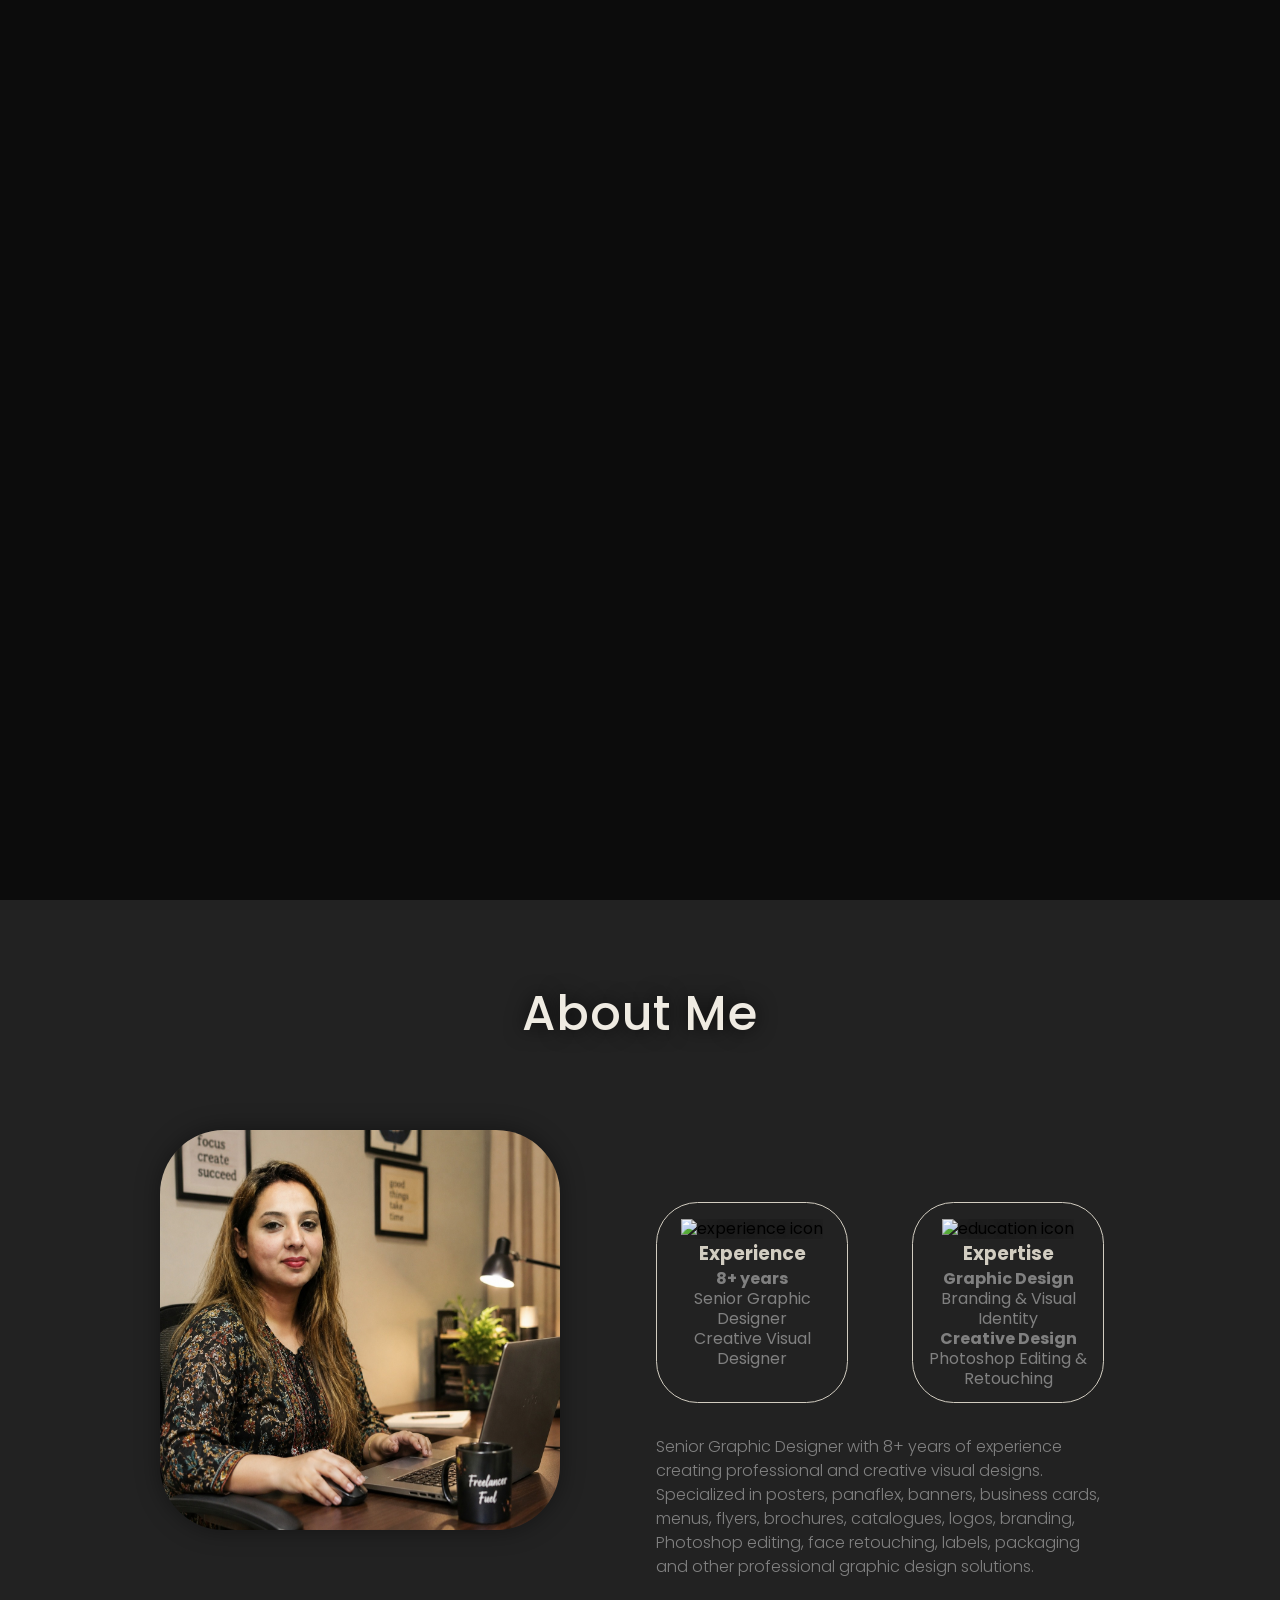
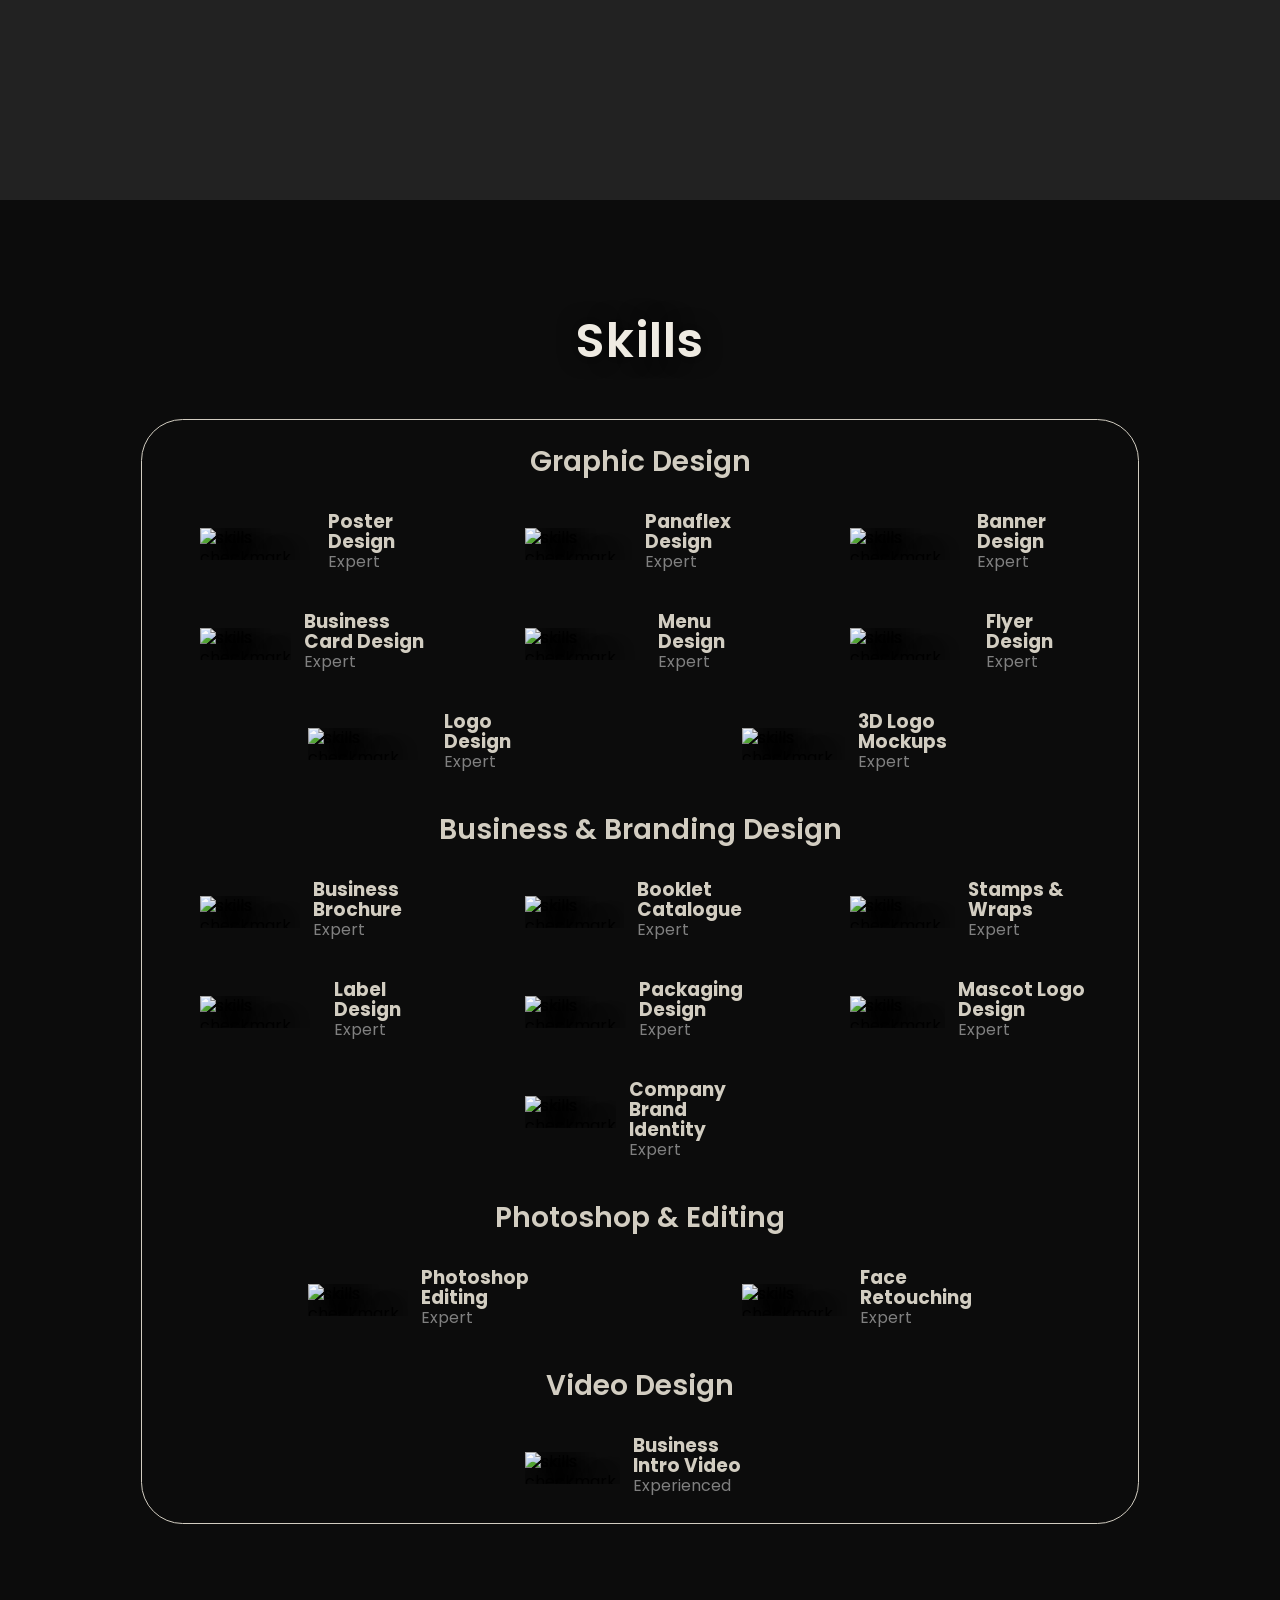
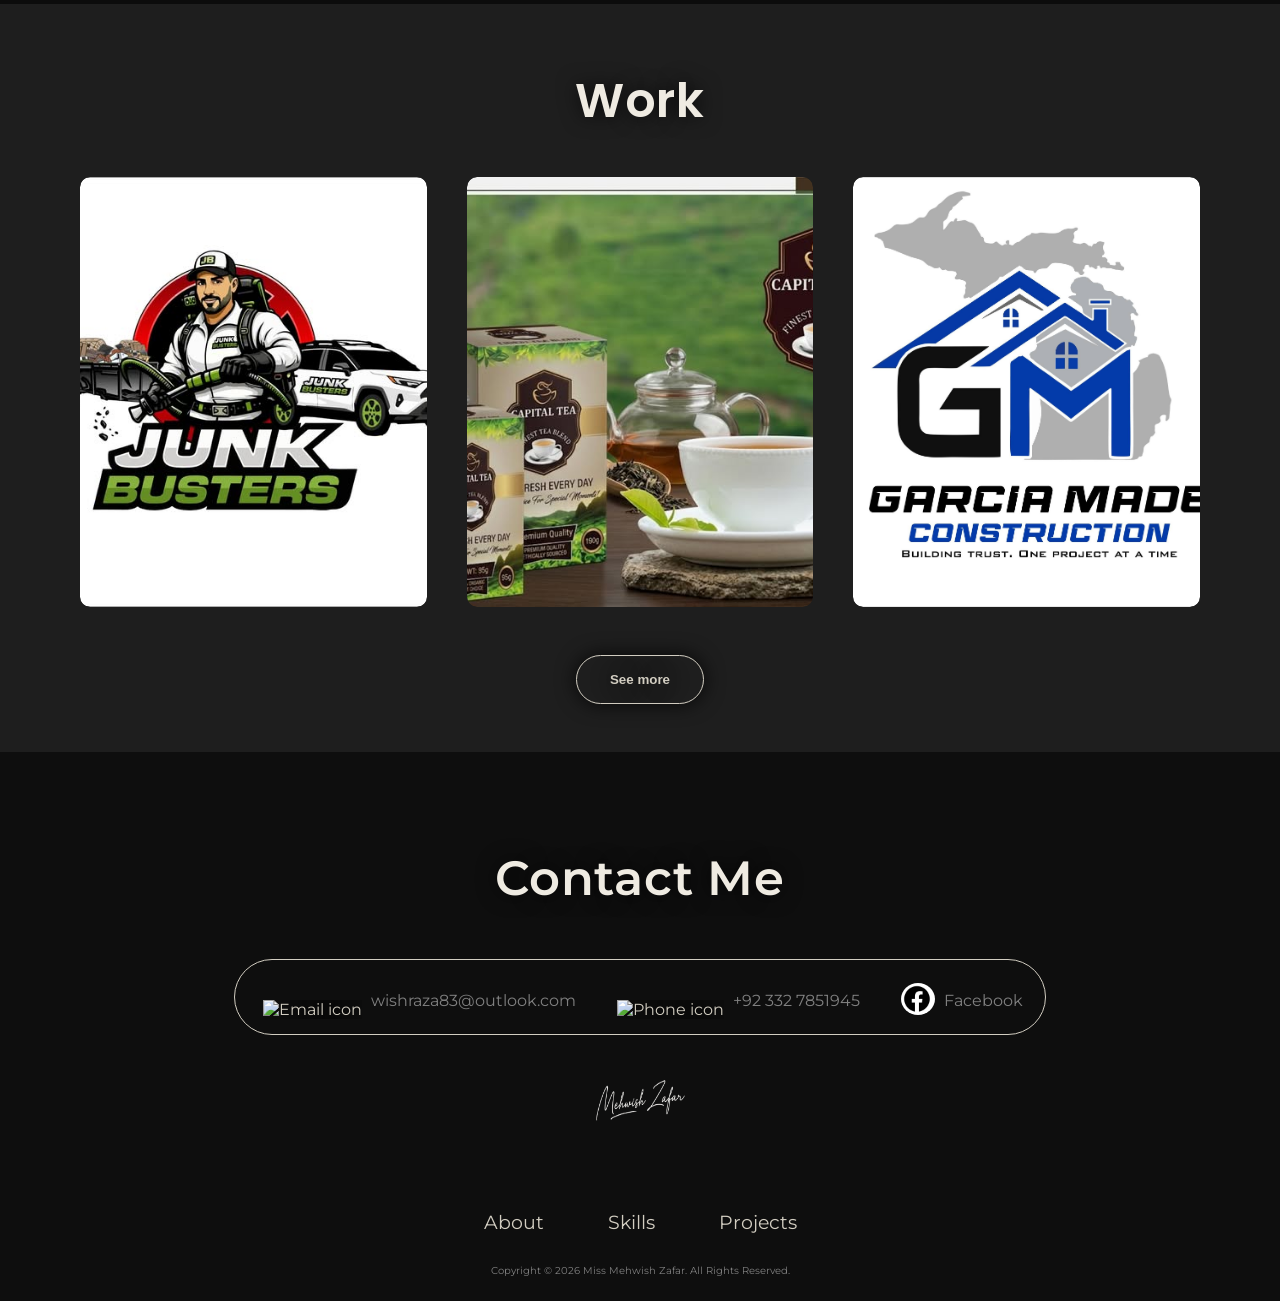
==== index.html @ 7e3c913e "first commit" ====
<!DOCTYPE html>

<html lang="en">

<head>

    <meta charset="UTF-8">
    <meta name="viewport" content="width=device-width, initial-scale=1.0">

    <title>Mehwish Zafar - Portfolio</title>

    <link rel="stylesheet" href="style.css">
    <link rel="stylesheet" href="mediaqueries.css">

</head>

<body bgcolor="#070707">

    <div class="intro">

        <h1 class="logo-header">

            <span class="intro-logo">M</span>
            <span class="intro-logo">e</span>
            <span class="intro-logo">h</span>
            <span class="intro-logo">w</span>
            <span class="intro-logo">i</span>
            <span class="intro-logo">s</span>
            <span class="intro-logo">h</span>

        </h1>

    </div>


    <nav id="desktop-nav" class="bgcolor">

        <div class="logo">
            <img src="./Assets/logo.png"
                 alt="Mehwish Zafar"
                 onclick="location.href='./#profile'">
        </div>

        <div>

            <ul class="nav-links">

                <li><a href="#about">About</a></li>
                <li><a href="#skills">Skills</a></li>
                <li><a href="#projects">Projects</a></li>
                <li><a href="#contact">Contact</a></li>

            </ul>

        </div>

    </nav>


    <nav id="hamburger-nav">

        <div class="logo">Mehwish</div>

        <div class="hamburger-menu">

            <div class="hamburger-icon" onclick="togglemenu()">

                <span></span>
                <span></span>
                <span></span>

            </div>

            <div class="menu-links" onclick="togglemenu()">

                <li><a href="#about" onclick="togglemenu()">About</a></li>
                <li><a href="#skills" onclick="togglemenu()">Skills</a></li>
                <li><a href="#projects" onclick="togglemenu()">Projects</a></li>
                <li><a href="#contact" onclick="togglemenu()">Contact</a></li>

            </div>

        </div>

    </nav>


    <section id="profile">

        <div class="section__pic-container">

            <img class="home-pic"
                 src="./Assets/hero.png"
                 alt="Miss Mehwish Zafar">

        </div>


        <div class="section__text" class="show">

            <p class="section__text__p1">Hello there, I'm</p>

            <h1 class="title">Miss Mehwish Zafar</h1>

            <p class="section__text__p2">
                Senior Graphic Designer
            </p>

            <div class="btn-container">

                <button
                    class="btn btn-color-2"
                    onclick="window.open('./Assets/mewash.pdf')">

                    My Resume

                </button>

                <button
                    class="btn btn-color-1"
                    onclick="location.href='./#contact'">

                    Get in touch

                </button>

            </div>

        </div>

    </section>


    <section id="about">

        <p class="section__text">Get To Know</p>

        <h1 class="title2">About Me</h1>


        <div class="section-container">

            <div class="section__pic-container">

                <img
                    src="./Assets/bg.jpeg"
                    alt="Miss Mehwish Zafar Profile Picture"
                    class="about-pic">

            </div>


            <div class="about-details-container">

                <div class="about-containers">


                    <div class="details-container">

                        <img
                            src="./Assets/experience.png"
                            alt="experience icon"
                            class="icon">

                        <h3 class="about-headings">
                            Experience
                        </h3>

                        <p>
                            <b>8+ years</b>
                            <br>
                            Senior Graphic Designer
                            <br>
                            Creative Visual Designer
                        </p>

                    </div>


                    <div class="details-container">

                        <img
                            src="./Assets/graduation.png"
                            alt="education icon"
                            class="icon">

                        <h3 class="about-headings">
                            Expertise
                        </h3>

                        <p>
                            <b>Graphic Design</b>
                            <br>
                            Branding & Visual Identity
                        </p>

                        <p>
                            <b>Creative Design</b>
                            <br>
                            Photoshop Editing & Retouching
                        </p>

                    </div>

                </div>


                <div class="text-container">

                    <p>
                        Senior Graphic Designer with 8+ years of experience
                        creating professional and creative visual designs.
                        Specialized in posters, panaflex, banners, business
                        cards, menus, flyers, brochures, catalogues, logos,
                        branding, Photoshop editing, face retouching,
                        labels, packaging and other professional graphic
                        design solutions.
                    </p>

                </div>

            </div>

        </div>

    </section>


    <section id="skills">

        <p class="section__text">
            Have a look at my
        </p>

        <h1 class="title">
            Skills
        </h1>


        <div class="skills-details-container">

            <div class="sk-details-container">


                <!-- Graphic Design -->

                <h2 class="skills-subtitle">
                    Graphic Design
                </h2>

                <div class="article-container">


                    <article>

                        <img
                            src="./Assets/checkmark.png"
                            alt="skills checkmark"
                            class="icon">

                        <div>

                            <h3>Poster Design</h3>
                            <p>Expert</p>

                        </div>

                    </article>


                    <article>

                        <img
                            src="./Assets/checkmark.png"
                            alt="skills checkmark"
                            class="icon">

                        <div>

                            <h3>Panaflex Design</h3>
                            <p>Expert</p>

                        </div>

                    </article>


                    <article>

                        <img
                            src="./Assets/checkmark.png"
                            alt="skills checkmark"
                            class="icon">

                        <div>

                            <h3>Banner Design</h3>
                            <p>Expert</p>

                        </div>

                    </article>


                    <article>

                        <img
                            src="./Assets/checkmark.png"
                            alt="skills checkmark"
                            class="icon">

                        <div>

                            <h3>Business Card Design</h3>
                            <p>Expert</p>

                        </div>

                    </article>


                    <article>

                        <img
                            src="./Assets/checkmark.png"
                            alt="skills checkmark"
                            class="icon">

                        <div>

                            <h3>Menu Design</h3>
                            <p>Expert</p>

                        </div>

                    </article>


                    <article>

                        <img
                            src="./Assets/checkmark.png"
                            alt="skills checkmark"
                            class="icon">

                        <div>

                            <h3>Flyer Design</h3>
                            <p>Expert</p>

                        </div>

                    </article>


                    <article>

                        <img
                            src="./Assets/checkmark.png"
                            alt="skills checkmark"
                            class="icon">

                        <div>

                            <h3>Logo Design</h3>
                            <p>Expert</p>

                        </div>

                    </article>


                    <article>

                        <img
                            src="./Assets/checkmark.png"
                            alt="skills checkmark"
                            class="icon">

                        <div>

                            <h3>3D Logo Mockups</h3>
                            <p>Expert</p>

                        </div>

                    </article>


                </div>


                <!-- Business & Branding -->

                <h2 class="skills-subtitle">
                    Business & Branding Design
                </h2>

                <div class="article-container">


                    <article>

                        <img
                            src="./Assets/checkmark.png"
                            alt="skills checkmark"
                            class="icon">

                        <div>

                            <h3>Business Brochure</h3>
                            <p>Expert</p>

                        </div>

                    </article>


                    <article>

                        <img
                            src="./Assets/checkmark.png"
                            alt="skills checkmark"
                            class="icon">

                        <div>

                            <h3>Booklet Catalogue</h3>
                            <p>Expert</p>

                        </div>

                    </article>


                    <article>

                        <img
                            src="./Assets/checkmark.png"
                            alt="skills checkmark"
                            class="icon">

                        <div>

                            <h3>Stamps & Wraps</h3>
                            <p>Expert</p>

                        </div>

                    </article>


                    <article>

                        <img
                            src="./Assets/checkmark.png"
                            alt="skills checkmark"
                            class="icon">

                        <div>

                            <h3>Label Design</h3>
                            <p>Expert</p>

                        </div>

                    </article>


                    <article>

                        <img
                            src="./Assets/checkmark.png"
                            alt="skills checkmark"
                            class="icon">

                        <div>

                            <h3>Packaging Design</h3>
                            <p>Expert</p>

                        </div>

                    </article>


                    <article>

                        <img
                            src="./Assets/checkmark.png"
                            alt="skills checkmark"
                            class="icon">

                        <div>

                            <h3>Mascot Logo Design</h3>
                            <p>Expert</p>

                        </div>

                    </article>


                    <article>

                        <img
                            src="./Assets/checkmark.png"
                            alt="skills checkmark"
                            class="icon">

                        <div>

                            <h3>Company Brand Identity</h3>
                            <p>Expert</p>

                        </div>

                    </article>


                </div>


                <!-- Photoshop & Editing -->

                <h2 class="skills-subtitle">
                    Photoshop & Editing
                </h2>

                <div class="article-container">


                    <article>

                        <img
                            src="./Assets/checkmark.png"
                            alt="skills checkmark"
                            class="icon">

                        <div>

                            <h3>Photoshop Editing</h3>
                            <p>Expert</p>

                        </div>

                    </article>


                    <article>

                        <img
                            src="./Assets/checkmark.png"
                            alt="skills checkmark"
                            class="icon">

                        <div>

                            <h3>Face Retouching</h3>
                            <p>Expert</p>

                        </div>

                    </article>


                </div>


                <!-- Video Design -->

                <h2 class="skills-subtitle">
                    Video Design
                </h2>

                <div class="article-container">


                    <article>

                        <img
                            src="./Assets/checkmark.png"
                            alt="skills checkmark"
                            class="icon">

                        <div>

                            <h3>Business Intro Video</h3>
                            <p>Experienced</p>

                        </div>

                    </article>


                </div>

            </div>

        </div>

    </section>


    <section id="projects">

        <p class="section__text">
            Explore my
        </p>

        <h1 class="title">
            Work
        </h1>


        <div class="work-list">


            <a href="./Assets/Heaven.png">

                <div class="work">

                    <img
                        src="./Assets/Heaven.jpg"
                        alt="The Door To Heaven">

                    <div class="layer">

                        <h3>
                            The Door To Heaven
                        </h3>

                    </div>

                </div>

            </a>


            <a href="./Assets/Sukoon.png">

                <div class="work">

                    <img
                        src="./Assets/Sukoon.jpg"
                        alt="Sukoon">

                    <div class="layer">

                        <h3>
                            Sukoon
                        </h3>

                    </div>

                </div>

            </a>


            <a href="./Assets/Falling.png">

                <div class="work">

                    <img
                        src="./Assets/Falling.jpg"
                        alt="Falling - Light">

                    <div class="layer">

                        <h3>
                            Falling - Light
                        </h3>

                    </div>

                </div>

            </a>


        </div>


        <a href="projects.html">

            <button class="btn btn-color-2">

                See more

            </button>

        </a>

    </section>


    <section id="contact">

        <p
            class="section__text"
            style="padding-bottom: 0.3rem;">

            Get In Touch

        </p>


        <h1
            class="title"
            style="font-weight: 600;">

            Contact Me

        </h1>


        <div class="contact-info-upper-container">


            <!-- Email -->

            <div class="contact-info-container">

                <a href="mailto:wishraza83@outlook.com">

                    <img
                        src="./Assets/email.png"
                        alt="Email icon"
                        class="icon contact-icon">

                    <p>
                        wishraza83@outlook.com
                    </p>

                </a>

            </div>


            <!-- Phone -->

            <div class="contact-info-container">

                <a href="tel:+923327851945">

                    <img
                        src="./Assets/phone.png"
                        alt="Phone icon"
                        class="icon contact-icon">

                    <p>
                        +92 332 7851945
                    </p>

                </a>

            </div>


     <!-- Facebook -->

<div class="contact-info-container">

    <a
        href="https://www.facebook.com/share/1Bj3w3Yb4U/"
        target="_blank">

        <img
            src="./Assets/facebook.png"
            alt="Facebook icon"
            class="icon contact-icon rounded">

        <p>
            Facebook
        </p>

    </a>

</div>


        </div>


        <div class="logo">

            <img
                src="./Assets/logo.png"
                alt="Mehwish Zafar"
                onclick="location.href='./#profile'">

        </div>

    </section>


    <footer>

        <nav>

            <div class="nav-links-container2">

                <ul class="nav-links">

                    <li>
                        <a href="#about">About</a>
                    </li>

                    <li>
                        <a href="#skills">Skills</a>
                    </li>

                    <li>
                        <a href="#projects">Projects</a>
                    </li>

                </ul>

            </div>

        </nav>

        <br>


        <p>
            Copyright &#169; 2026 Miss Mehwish Zafar.
            All Rights Reserved.
        </p>

    </footer>


    <script defer src="script.js"></script>

</body>

</html>
---- style.css ----
/*GENERAL*/

@import url('https://fonts.googleapis.com/css2?family=Montserrat:ital,wght@0,100..900;1,100..900&display=swap');
@import url('https://fonts.googleapis.com/css2?family=Poppins:ital,wght@0,100;0,200;0,300;0,400;0,500;0,600;0,700;0,800;0,900;1,100;1,200;1,300;1,400;1,500;1,600;1,700;1,800;1,900&display=swap');
@font-face {
    font-family: myfont;
    src: url("./Assets/BrittanySignature.ttf") format("ttf");
    font-weight: normal;
    font-style: normal;

}

*{
    margin: 0;
    padding: 0;
}

body {   
    font-family: "Montserrat", "Poppins" ;
    background-color: #0e0e0e;

}

body::-webkit-scrollbar {
    display: none;
}

html {
    scroll-behavior: smooth;
}

p {
    color: rgb(128, 128, 128);
}

/* INTRO SCREEN */

.intro{
    position: fixed;
    z-index: 2;
    left: 0;
    top: 0;
    width: 100%;
    height: 100vh;
    background-color: #0c0c0c;
    transition: 1s;
}

.logo-header {
    position: absolute;
    top: 45%;
    left: 50%;
    transform: translate(-50%, -50%);
    color: #d2cdc1;
}

.intro-logo {
    position: relative;
    display: inline-block;
    bottom: -25px;
    opacity: 0;
    font-weight: 300;
    font-family: 'Montserrat';
}

.intro-logo.active {
    bottom: 0;
    opacity: 1;
    transition: ease-in-out 0.5s;
}

.intro-logo.fade {
    bottom: 150px;
    opacity: 0;
    transition: ease-in-out 0.5s;
}


/*TRANSITION*/

a, .btn {
  transition: all 300ms ease;  
}

/*DESKTOP NAV*/

#desktop-nav {
    display: flex;
    width: 90%;
    
    position: absolute;
    justify-content: space-between;
    align-items: center;
    height: 10vh;
    padding: 0 5%;
    z-index: 1;

    /* transition: all 300ms ease; */
}

/* .bgcolor {
    background-color:none;
    transition: all 300ms ease;
} */


.nav-links {
    gap: 4rem;
    list-style: none;
    font-size: 1.2rem;
    margin-top: 0.3rem;

}

a {
    color: #d2cdc1;
    text-decoration: none;
    text-decoration-color: #141414;
}

nav a:hover {
    color: purple;
    text-decoration: underline;
    text-underline-offset: 0.8rem;
}

#desktop-nav .logo {
    display: flex;
    height: 65px;
    width: 105px;
    margin-top: 0.5rem;
    padding-left: 10px;
}

.logo:hover {
    cursor: pointer;
}

/*HAMBURGER NAV*/


#hamburger-nav, .nav-links {
    display: flex;
}

#hamburger-nav {
    justify-content: center;
    align-items: center;
    height: 10vh;
    padding-left: 5rem;
    padding-right: 6rem;
    position: absolute;
    background-color: transparent;
    color: transparent;
    z-index: 1;
}

#hamburger-nav {
    display: none;
}

.hamburger-menu {
    position: relative;
    display: inline-block;
}

.hamburger-icon {
    display: flex;
    flex-direction: column;
    justify-content: space-between;
    height: 24px;
    width: 30px;
    cursor: pointer;
}

.hamburger-icon span {
    width: 100%;
    height: 2px;
    background-color: #d2cdc1;
    transition: all 0.3 ease-in-out;
}

.menu-links {
    position: absolute;
    top: 100%;
    right: 0;
    background-color: #141414;
    width: fit-content;
    max-height: 0;
    overflow: hidden;
    transition: all 0.3 ease-in-out;
}

.menu-links a {
    display: block;
    padding: 10px;
    text-align: center;
    font-size: 1.5rem;
    color: #d2cdc1;
    text-decoration: none;
    transition: all 0.3 ease-in-out;
}

.menu-links li {
    list-style: none;
}

.menu-links.open {
    max-height: 300px;
}

.hamburger-icon.open span:first-child {
    transform: rotate(45deg) translate(10px,5px);
}

.hamburger-icon.open span:nth-child(2) {
    opacity: 0;;
}

.hamburger-icon.open span:last-child {
    transform: rotate(-45deg) translate(10px,-5px);
}

.hamburger-icon span:first-child {
    transform: none;
}

.hamburger-icon span:first-child {
    opacity: 1;
}

.hamburger-icon span:first-child {
    transform: none;
}

/*SECTIONS*/

section {
    padding-top: 4vh;
    height: 96vh;
    box-sizing: border-box;
    min-height: fit-content;
}

.section-container {
    display: flex;
}

/*PROFILE SECTION*/

#profile {
    padding-top: 3.5rem;
    display: flex;
    justify-content: center;
    gap: 10rem;
    height: 100vh;
    background-color: #0a0a0a;
    background-image: url('./Assets/bg.jpeg');
    background-size: cover;
    background-repeat: no-repeat;
    background-attachment: fixed;
    background-position: center;
    background-blend-mode: overlay;
    background-size: 105%;
}



.home-pic {
    display: flex;
    height: 400px;
    width: 400px;
    margin: 9.4rem 0;
    border-radius: 50%;
    box-shadow: 0 0 25px rgba(0, 0, 0,0.4);
}

.section__text {
    align-self: center;
    text-align: center;
    opacity: 0;
    transition: all 800ms;
    filter: blur(5px);
}

.show{
    opacity: 1;
    filter: blur(0);

}

.section__text p {
    color: #a9a69e;
    text-shadow: 0 0 20px rgba(0,0,0, 0.744);
}

.section__text__p1 {
    font-weight: 600;
    text-align: center;
    font-size: 1.5rem;
    margin-bottom: 0.4rem;
    margin-top: 0.7rem;
}

.section__text__p2 {
    font-weight: 400;
    letter-spacing: 0.1rem;
    font-size: 1.2rem;
}

.title {
    font-weight: 700;
    font-size: 3rem;
    text-align: center;
    color: #efebe2;
    margin-bottom: 0.6rem;
    text-shadow: 0 0 20px rgba(0,0,0, 0.744);
    letter-spacing: 0.05rem;
}

#socials_container {
    display: flex;
    justify-content: center;
    margin-top: 2rem;
    gap: 1rem;
}

/*ICONS*/

.icon {
    cursor: pointer;
    height: 2rem;
    margin-top: 1rem;
    text-shadow: 0 0 20px rgba(0,0,0, 0.8);
    padding-inline: 5px;
}

.btn-container {
    display: flex;
    justify-content: center;
    gap: 1rem;
    transition-delay: 1s;
}

.btn {
    font-weight: 600;
    transition: all 300ms ease;
    padding: 1rem;
    width: 8rem;
    border-radius: 2rem;
    margin-top: 1.4rem;   
    box-shadow: 0 0 20px rgba(0, 0, 0, 0.8);
    text-shadow: 0 0 20px rgba(0,0,0, 0.8);
}

.btn-color-1, .btn-color-2 {
    border: #d2cdc1 0.1rem solid;
}
.btn-color-2 {
    color: #d2cdc1;
}

.btn-color-1:hover, .btn-color-2:hover {
    cursor: pointer;
}

.btn-color-2:hover {
    background: none;
    color: purple;
    border: purple 0.1rem solid;
    box-shadow: 0 0 20px rgba(128,0,128,0.3);
}

.btn-color-1:hover {
    background: purple;
    color: #d2cdc1;
    border: purple;
    box-shadow: 0 0 20px rgba(128,0,128,0.3);
}

.btn-color-2 {
    background: none;
}

btn-color-2:hover {
    border:#d2cdc1 0.1rem solid;
}

.btn-container {
    gap: 1.5rem;
}

/*ABOUT SECTION*/

#about {
    position: relative;
    padding-top: 3rem;
    height: 100vh;
    background-color: #222222;
    background-image: url('./Assets/black.jpg');
    background-size: cover;
    background-repeat: no-repeat;
    background-blend-mode: overlay;
    font-family: "Poppins";
}

.title2 {
    font-family: "Poppins", sans-serif;
    color: #efebe2;
    margin-top: 0.3rem;
    font-weight: 500;
    font-size: 3rem;
    text-align: center;
    text-shadow: 0 0 20px rgba(0,0,0, 0.744);
    letter-spacing: 0.05rem;
}

.about-pic {
    height: 400px;
    width: 400px;
    margin-left: 10rem;
    margin-top: 5rem;
    border-radius: 4rem;
    box-shadow: 0 0 25px rgba(0, 0, 0,0.4);
}

.about-containers {
    gap: 4rem;
    margin-bottom: 2rem;
    padding-left: 2rem;
    padding-right: 11rem;
}

.about-details-container {
    justify-content: center;
    flex-direction: column;
    
}

.about-containers,
.about-details-container {
    display: flex;
}


.details-container {
    padding-bottom: 0.8rem;
    flex: 1;
    background: none;
    border-radius: 2.6rem;
    border: #070707 0.1rem solid;
    border-color: #d2cdc1;
    text-align: center;
    line-height: 1.25rem;
    transition: all 300ms ease;
}

.details-container:hover {
    background: #0a0a0a;
    color: purple;
    border: purple 0.1rem solid;
    box-shadow: 0 0 20px rgba(128,0,128,0.3);
}

.section-container {
    gap: 4rem;
    height: 80%;
}


.about-headings {
    color: #d2cdc1;
    padding-top: 0.3rem;
    padding-bottom: 0.3rem;
}

.text-container {
    font-family: "Poppins", sans-serif;
    font-weight: 300;
    color: #d2cdc1;
    padding-left: 2rem;
    padding-right: 11rem;
    text-align: left;
    line-height: 1.5rem;

}

/*SKILLS*/

#skills {
    position: relative;
    background-image: url(./Assets/about.jpeg);
    padding: 5rem 0;
    height: 100vh;
    background-color: #0c0c0c;
    background-size: cover;
    background-repeat: no-repeat;
    background-blend-mode: overlay;
    font-family: "Poppins";
    background-position: center;
    background-attachment: fixed;
    height: fit-content;
}

#skills .title{
    font-weight: 600;
}

.skills-subtitle {
    color: #d2cdc1;
    font-weight: 600;
    font-size: 1.75rem;
    margin-bottom: 2rem;
    margin-top: 2rem;

}

.skills-details-container {
    display: flex;
    justify-content: center;
    flex-direction: column;
}

.article-container {
    display: flex;
    text-align: initial;
    flex-wrap: wrap;
    flex-direction: row;
    gap: 2rem;
    justify-content: space-evenly;
    padding-bottom: 1rem;
}

article {
    display: flex;
    width: 15rem;
    justify-content: left;
    gap: 0.5rem;
    margin-top: 0.5rem;
}
article .icon {
    cursor: default;
}

article h3{
    color: #d2cdc1;
}

.sk-details-container {
    padding-bottom: 0.8rem;
    flex: 1;
    background: none;
    border-radius: 2.6rem;
    border: #070707 0.1rem solid;
    border-color: #d2cdc1;
    text-align: center;
    line-height: 1.25rem;
    margin-left: 11%;
    margin-right: 11%;
    margin-top: 2rem;
    padding-bottom: 0.7rem;
    transition: all 300ms ease;
}

.sk-details-container:hover{
    background: #0a0a0a;
    color: purple;
    border: purple 0.1rem solid;
    box-shadow: 0 0 15px rgba(128,0,128,0.2);
}



/* PROJECTS */

#projects {
    position: relative;
    background-image: url("./Assets/huji22.jpg");
    background-color: #1e1e1e;
    background-size: cover;
    background-repeat: no-repeat;
    background-blend-mode: overlay;
    font-family: "Poppins";
    height: fit-content;
    padding-bottom: 3rem;
}

#projects .title {
    font-weight: 600;
}

.work-list {
    display: grid;
    grid-template-columns: repeat(auto-fit, minmax(300px, 2fr));
    grid-gap: 40px;
    margin: 40px 5rem;
}

.work {
    border-radius: 10px;
    position: relative;
    overflow: hidden;
}

.work img {
    width: 100%;
    border-radius: 10px;
    display: block;
    aspect-ratio: 1/1;
    transition: transform 0.3s;
}

.layer {
    width: 100%;
    height: 0;
    background: linear-gradient(rgba(0,0,0,0), #070707) ;
    border-radius: 10px;
    position: absolute;
    left: 0;
    bottom: 0;
    overflow: hidden;
    display: flex;
    align-items: center;
    justify-content: center;
    flex-direction: column;
    text-align: center;
    transition: height 0.3s;
}

.layer h3 {
    color: #d2cdc1;
    text-shadow: 0 0 40px #070707;
    font-weight: 600;
}


.work img {
    height: 430px;
    width: 100%;
    object-fit: cover;
}

.work:hover img{
    transform: scale(1.1);
    width: 100%;
    border-radius: 10px;
    display: block;
    
}

.work:hover .layer {
    height: 100%;
}

.work:hover{
    box-shadow:  0 0 40px rgba(0, 0, 0, 0.204);
}

#projects button {
    margin: 3rem auto auto auto;
    display: block;
}


/* CONTACT */

#contact {
    height: 50vh;
    display: flex;
    justify-content: center;
    flex-direction: column;
    align-items: center;
    padding-bottom: 2rem;
}

.contact-info-upper-container {
    display: inline-block;
    justify-content: center;
    border-radius: 4rem;
    border: #d2cdc1 0.1rem solid;
    margin-top: 2.6rem;
    margin-left: auto;
    margin-right: auto;
    margin-bottom: 1rem;
    padding: 0.4rem;
    transition: all 0.3s ease;
}

.contact-info-upper-container:hover {
    border-color: purple;
    box-shadow: 0 0 30px rgba(128, 0, 128, 0.14);
}

.contact-info-container {
    display: inline-block;
    align-items: center;
    justify-content: center;
    gap: 1rem;
    margin: 0.05rem 1rem;
    padding-bottom: 0.5rem;
    width: auto;
}

.contact-info-container p {
    display: inline-block;
    justify-content: center;
    vertical-align: 9px;
}

.contact-info-container img:hover {
    color: purple;
    fill: purple;
}


#contact .logo img {
    display: flex;
    margin-top: 1rem;
    justify-content: center;
    align-items: center;
    height: 65px;
    width: 105px;
}

/* Facebook image round */
#contact .rounded {
    border-radius: 50%;
    object-fit: cover;
}

/* FOOTER */

footer{
    display: flex;
    flex-direction: column;
    align-items: center;
    justify-content: center;
}

footer .nav-links-container, .nav-links {
    padding: 0;
    margin: auto;
}
footer nav{
    padding: 0;
}

footer .nav-links-container2 {
    display: flex;
    flex-direction: column;
    justify-content: center;
    align-items: center;
    padding: 0;
    margin-top: 0.5rem;
}

.nav-links-container2 .nav-links{
    padding: 0;
    align-items: center;
    display: flex;
    flex-direction: row;
    justify-content: center;
}

footer p {
    display: flex;
    justify-content: center;
    margin-top: 0.7rem;
    padding-bottom: 1.5rem;
    font-size: x-small;
}


/* ALL PROJECTS PAGE */

#all-projects {
    position: relative;
    background-image: url("./Assets/huji25.jpg");
    background-color: #1e1e1e;
    background-size: cover;
    background-repeat: no-repeat;
    background-blend-mode: overlay;
    background-position: center;
    background-attachment: fixed;
    font-family: "Poppins";
    height: auto;
    padding-bottom: 2rem;
}

#all-projects p{
    height: 100%;
}


#all-projects .title{
    font-weight: 600;
}
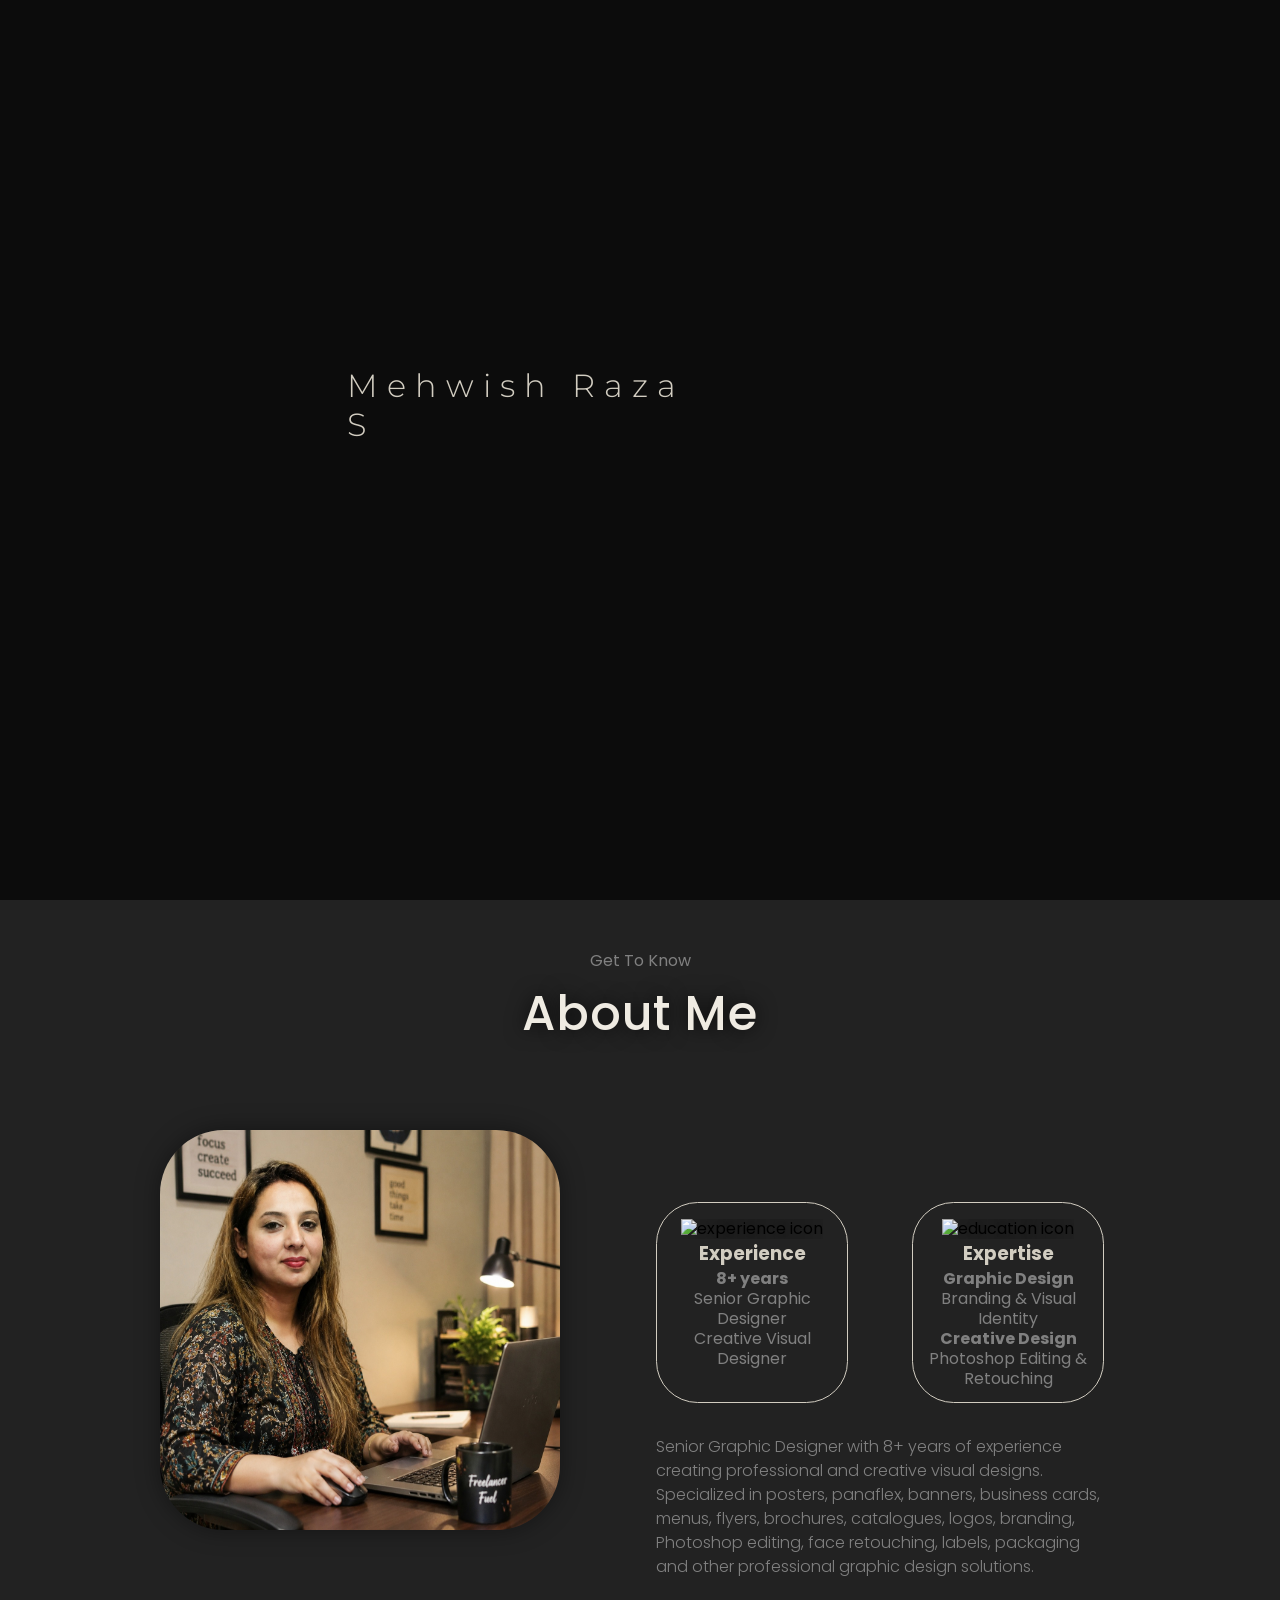
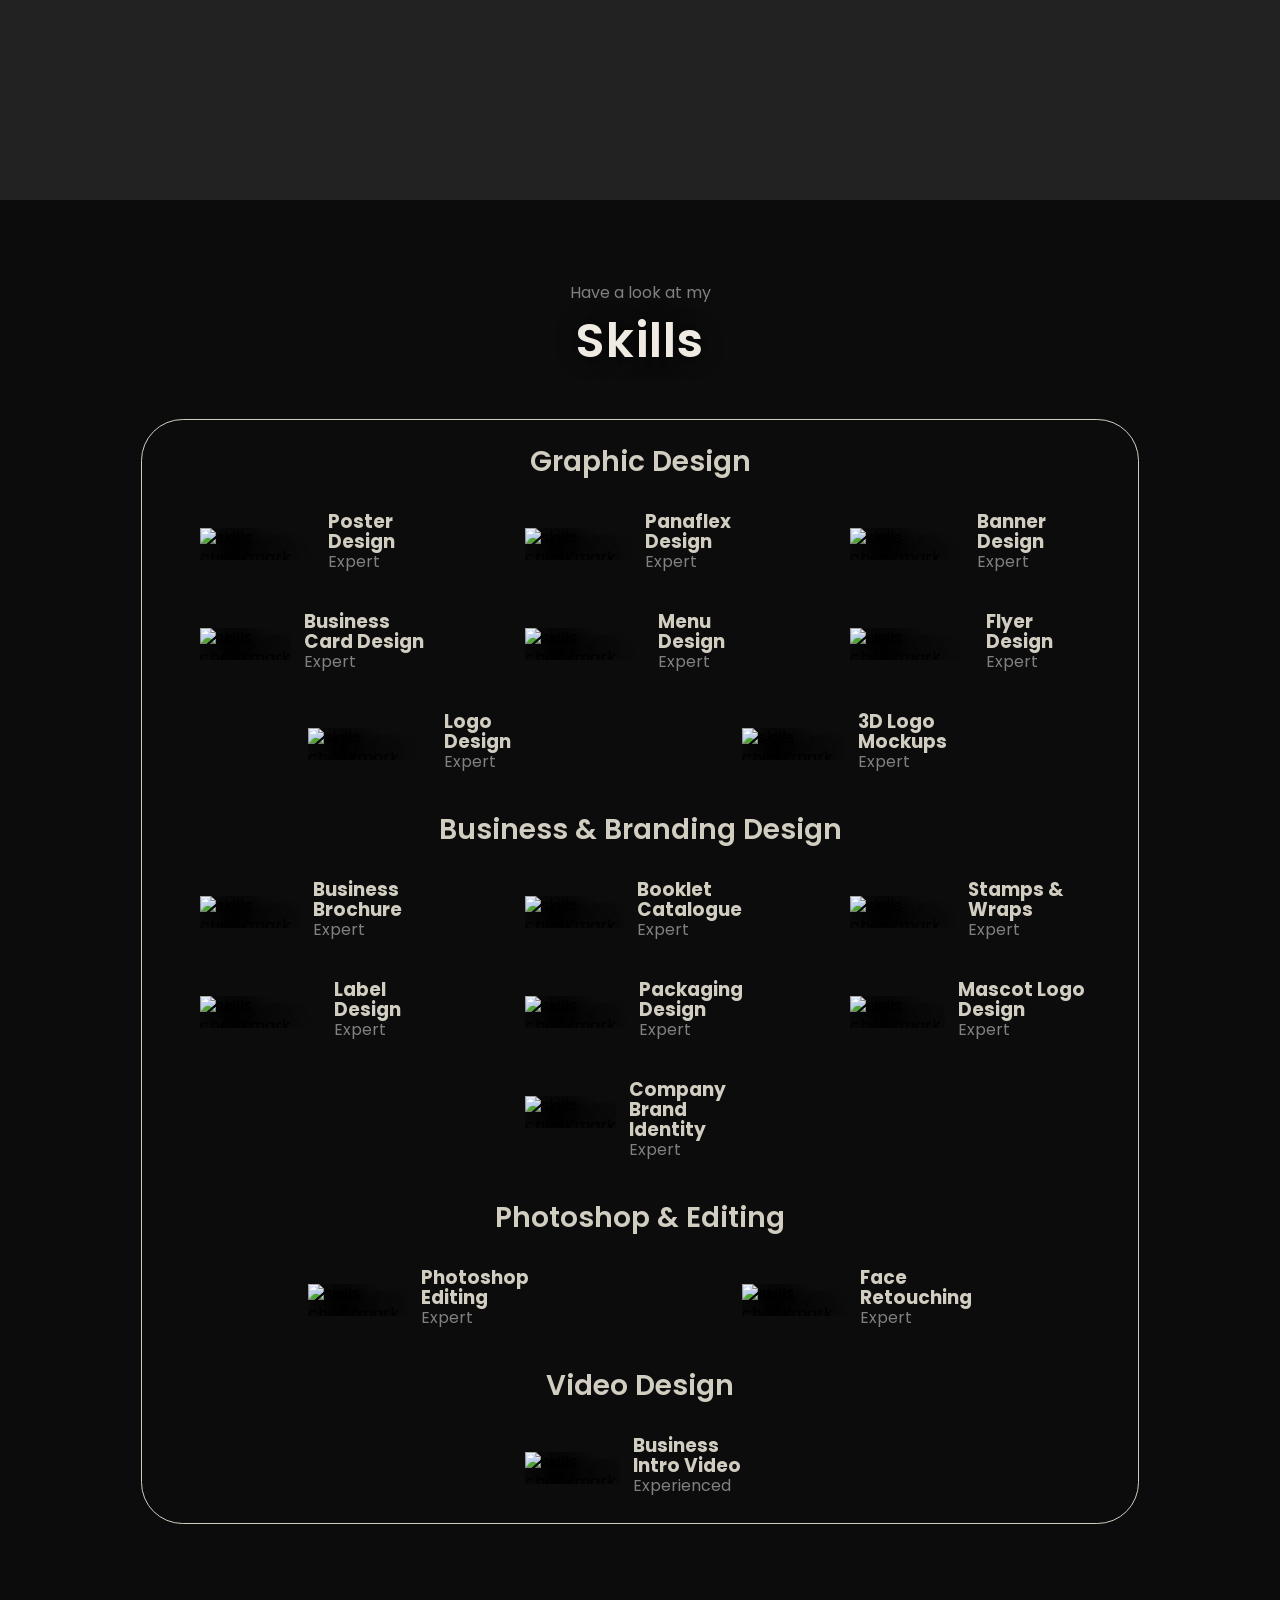
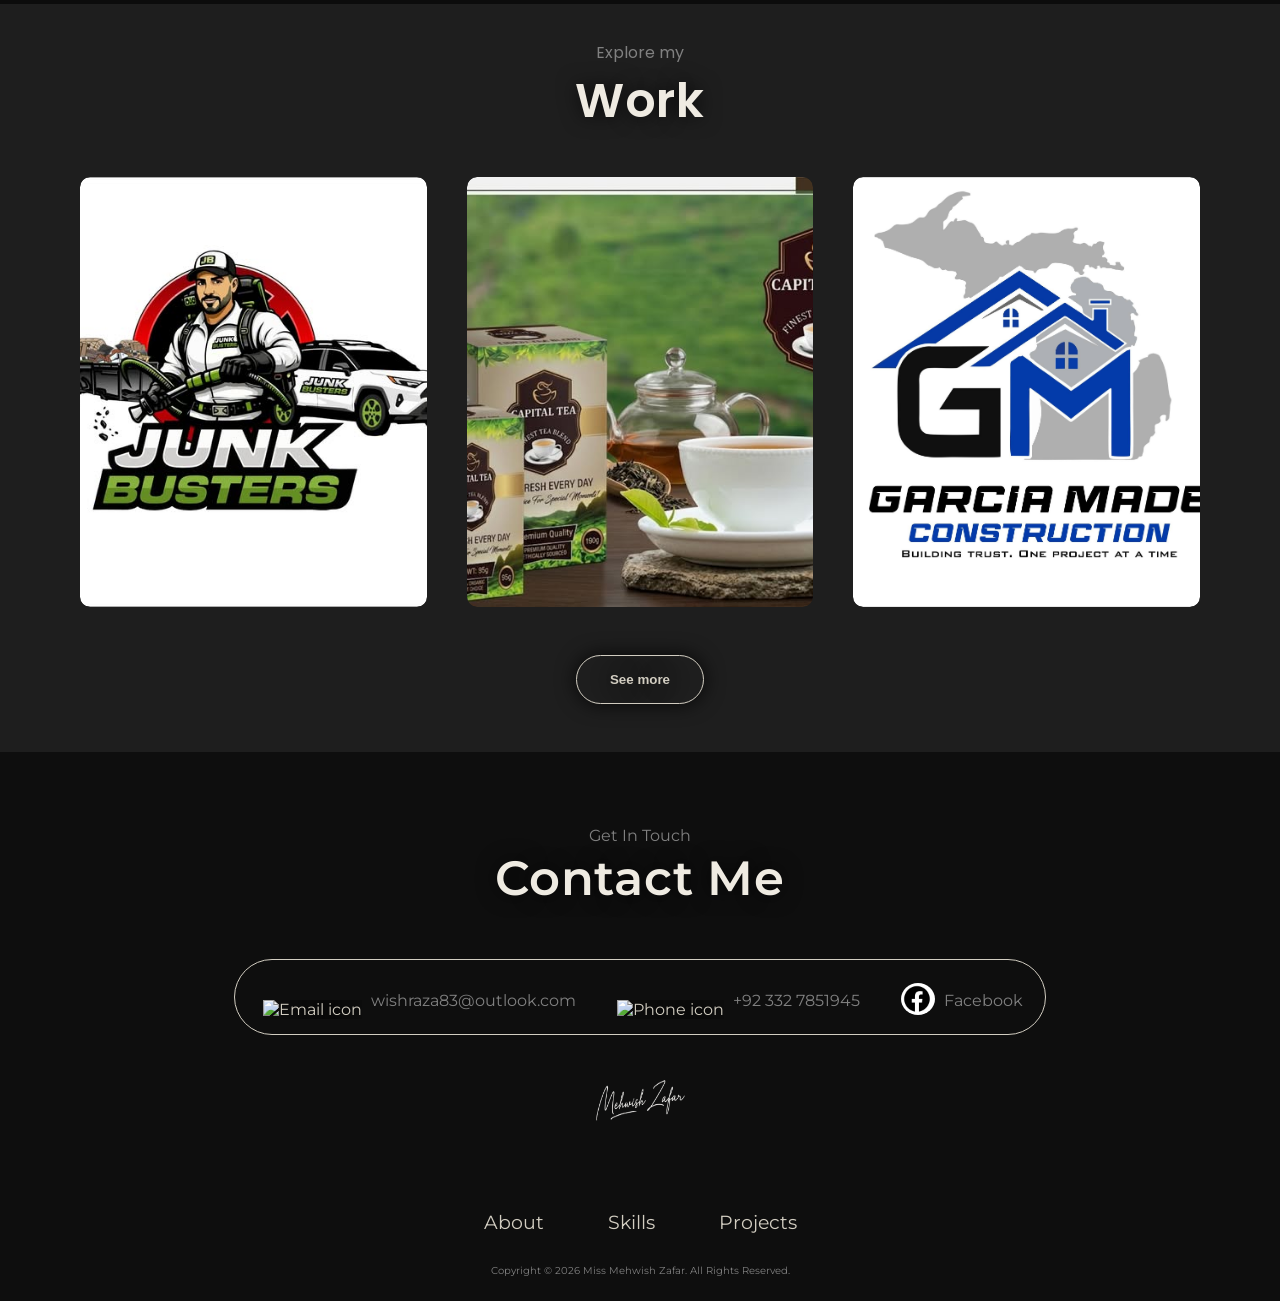
==== commit f44bf86a: "e" ====
--- a/index.html
+++ b/index.html
@@ -18,17 +18,48 @@
 
     <div class="intro">
 
-        <h1 class="logo-header">
-
-            <span class="intro-logo">M</span>
-            <span class="intro-logo">e</span>
-            <span class="intro-logo">h</span>
-            <span class="intro-logo">w</span>
-            <span class="intro-logo">i</span>
-            <span class="intro-logo">s</span>
-            <span class="intro-logo">h</span>
-
-        </h1>
+       <h1 class="logo-header">
+
+    <span class="intro-logo">M</span>
+    <span class="intro-logo">e</span>
+    <span class="intro-logo">h</span>
+    <span class="intro-logo">w</span>
+    <span class="intro-logo">i</span>
+    <span class="intro-logo">s</span>
+    <span class="intro-logo">h</span>
+    <span class="intro-logo">&nbsp;</span>
+    <span class="intro-logo">R</span>
+    <span class="intro-logo">a</span>
+    <span class="intro-logo">z</span>
+    <span class="intro-logo">a</span>
+
+    <br>
+
+    <span class="intro-logo">S</span>
+    <span class="intro-logo">e</span>
+    <span class="intro-logo">n</span>
+    <span class="intro-logo">i</span>
+    <span class="intro-logo">o</span>
+    <span class="intro-logo">r</span>
+    <span class="intro-logo">&nbsp;</span>
+    <span class="intro-logo">G</span>
+    <span class="intro-logo">r</span>
+    <span class="intro-logo">a</span>
+    <span class="intro-logo">p</span>
+    <span class="intro-logo">h</span>
+    <span class="intro-logo">i</span>
+    <span class="intro-logo">c</span>
+    <span class="intro-logo">&nbsp;</span>
+    <span class="intro-logo">D</span>
+    <span class="intro-logo">e</span>
+    <span class="intro-logo">s</span>
+    <span class="intro-logo">i</span>
+    <span class="intro-logo">g</span>
+    <span class="intro-logo">n</span>
+    <span class="intro-logo">e</span>
+    <span class="intro-logo">r</span>
+
+</h1>
 
     </div>
 
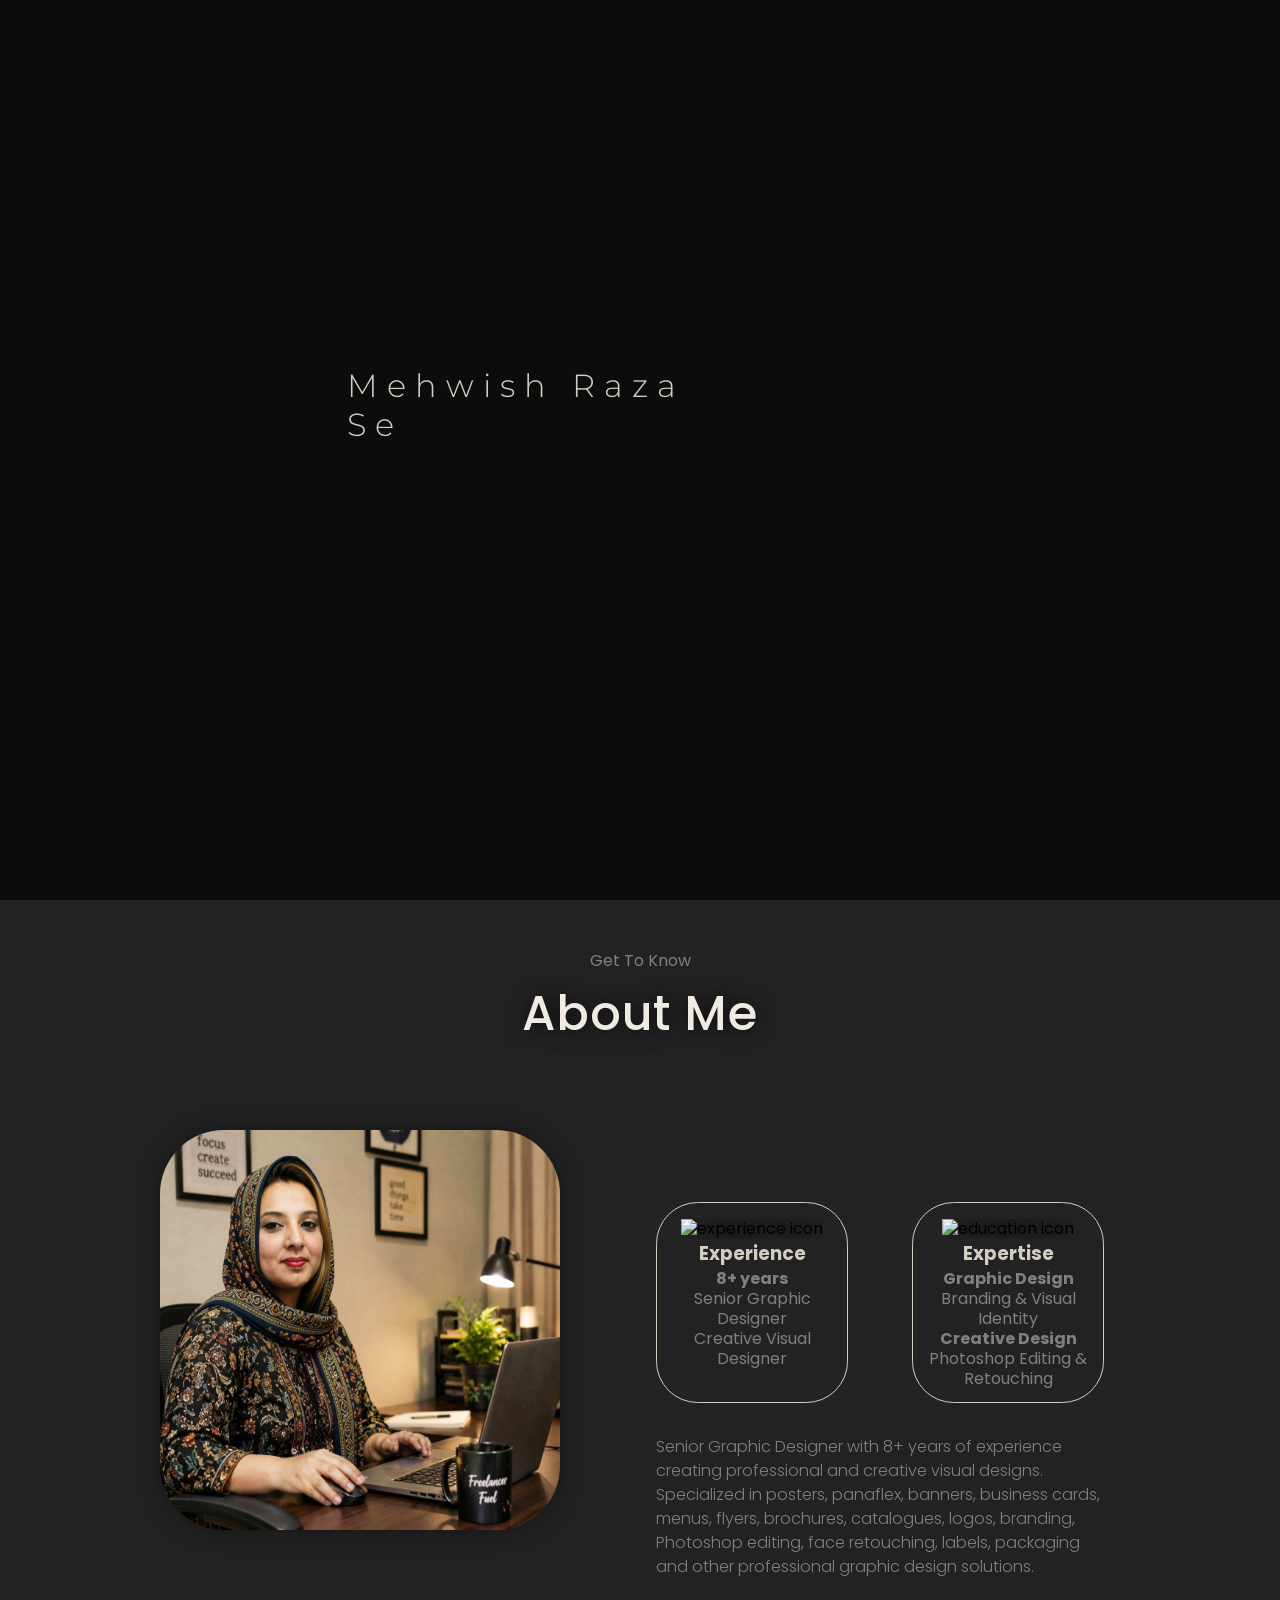
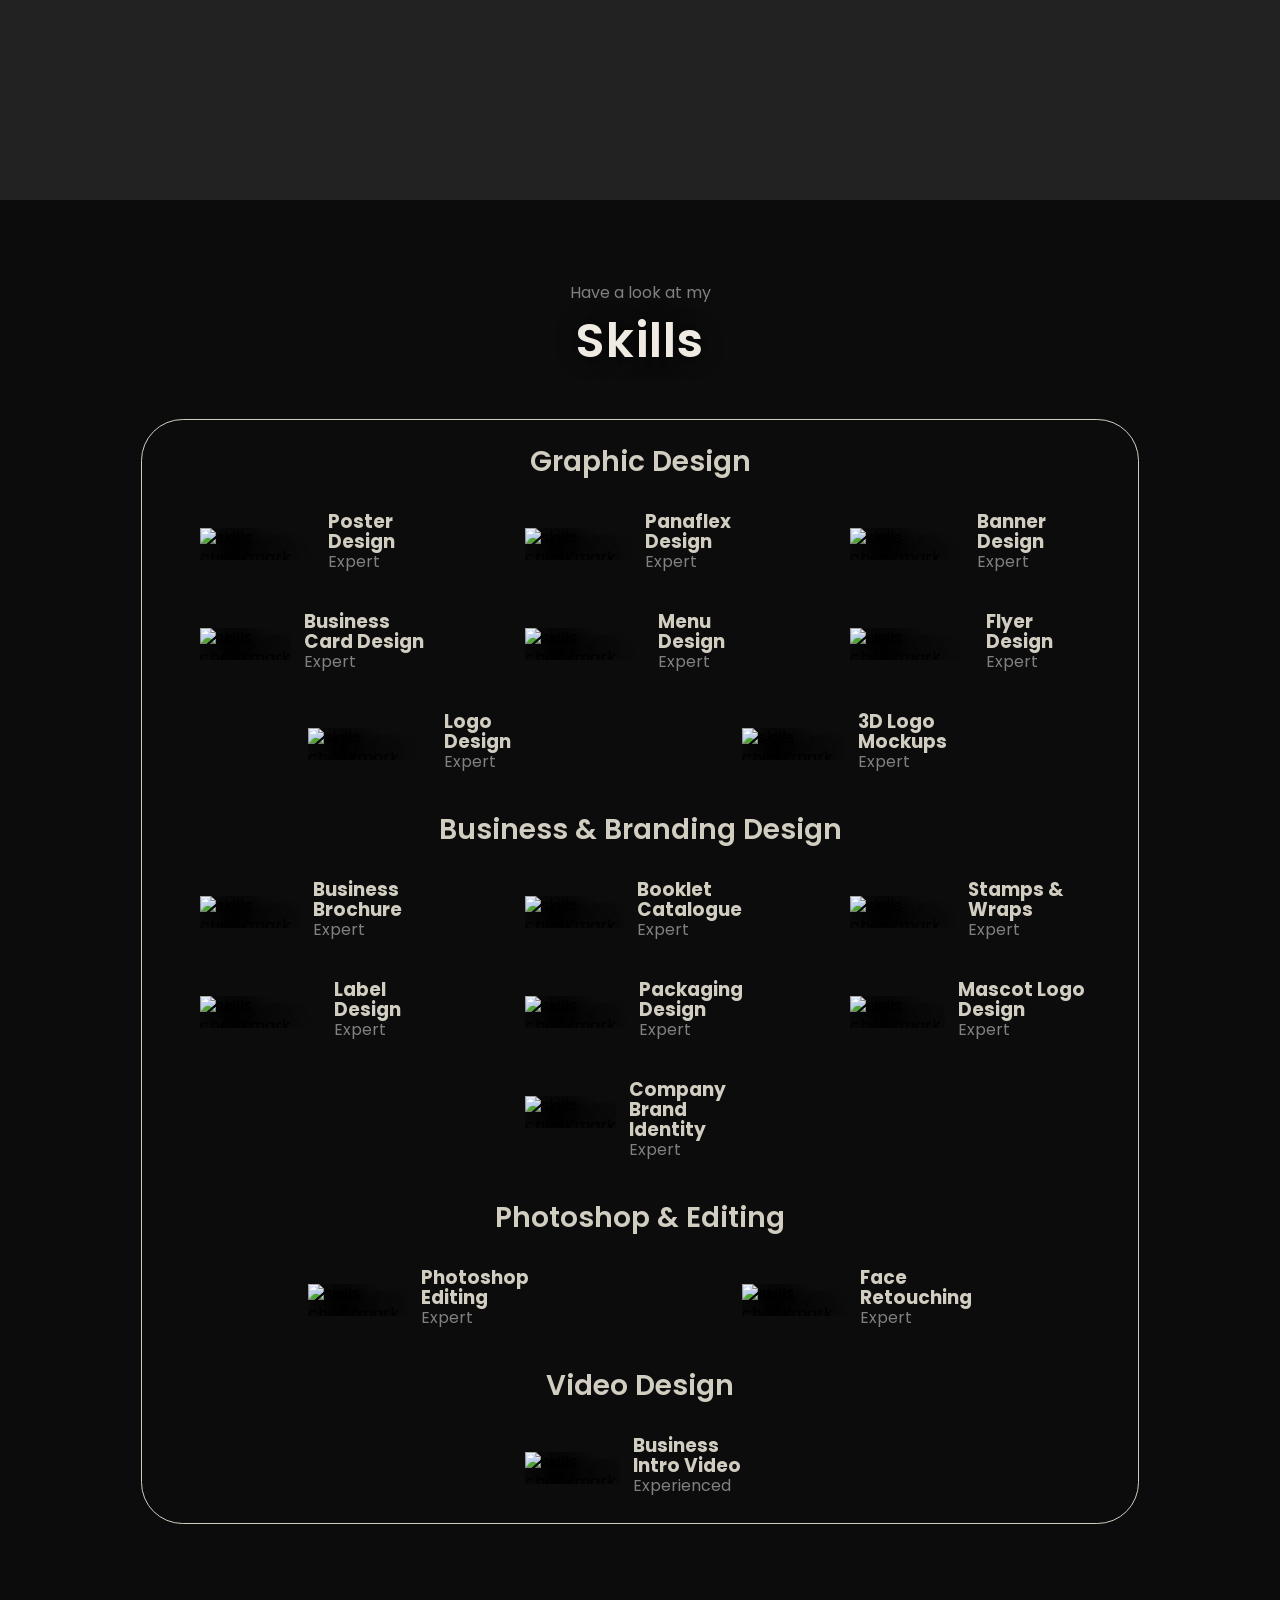
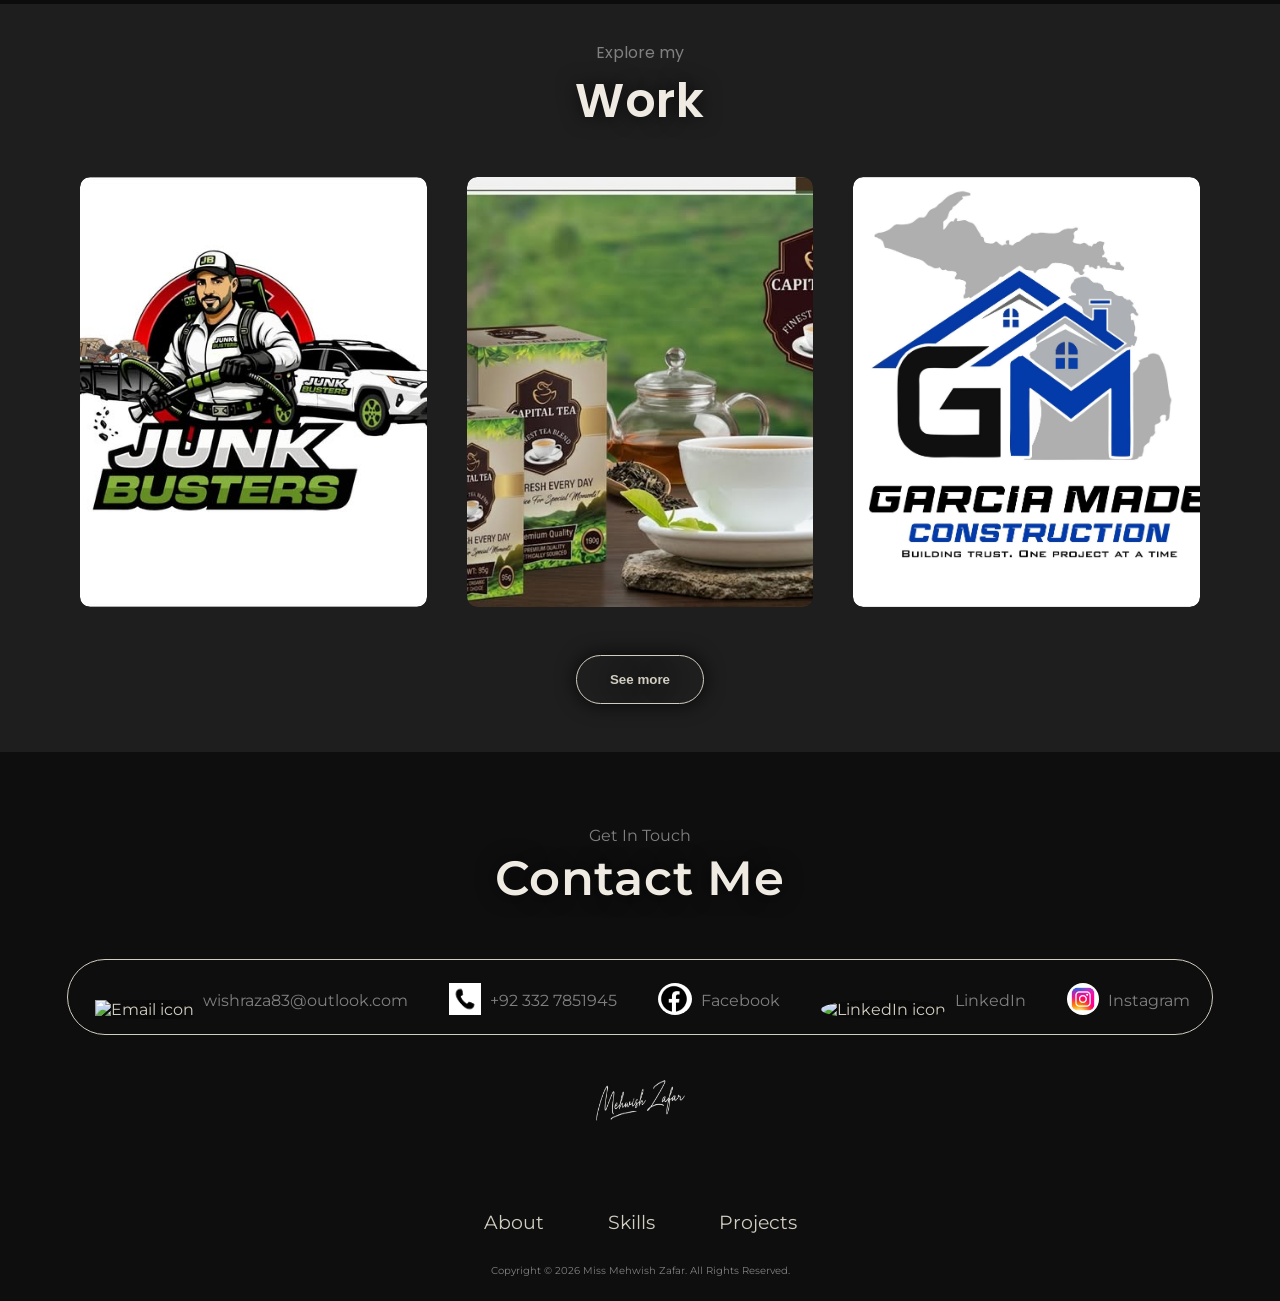
==== commit 0a2825f6: "sdf" ====
--- a/index.html
+++ b/index.html
@@ -726,105 +726,114 @@
     </section>
 
 
-    <section id="contact">
-
-        <p
-            class="section__text"
-            style="padding-bottom: 0.3rem;">
-
-            Get In Touch
-
-        </p>
-
-
-        <h1
-            class="title"
-            style="font-weight: 600;">
-
-            Contact Me
-
-        </h1>
-
-
-        <div class="contact-info-upper-container">
-
-
-            <!-- Email -->
-
-            <div class="contact-info-container">
-
-                <a href="mailto:wishraza83@outlook.com">
-
-                    <img
-                        src="./Assets/email.png"
-                        alt="Email icon"
-                        class="icon contact-icon">
-
-                    <p>
-                        wishraza83@outlook.com
-                    </p>
-
-                </a>
-
-            </div>
-
-
-            <!-- Phone -->
-
-            <div class="contact-info-container">
-
-                <a href="tel:+923327851945">
-
-                    <img
-                        src="./Assets/phone.png"
-                        alt="Phone icon"
-                        class="icon contact-icon">
-
-                    <p>
-                        +92 332 7851945
-                    </p>
-
-                </a>
-
-            </div>
-
-
-     <!-- Facebook -->
-
-<div class="contact-info-container">
-
-    <a
-        href="https://www.facebook.com/share/1Bj3w3Yb4U/"
-        target="_blank">
-
+   <section id="contact">
+
+    <p
+        class="section__text"
+        style="padding-bottom: 0.3rem;">
+        Get In Touch
+    </p>
+
+    <h1
+        class="title"
+        style="font-weight: 600;">
+        Contact Me
+    </h1>
+
+    <div class="contact-info-upper-container">
+
+        <!-- Email -->
+        <div class="contact-info-container">
+            <a href="mailto:wishraza83@outlook.com">
+                <img
+                    src="./Assets/email.png"
+                    alt="Email icon"
+                    class="icon contact-icon">
+
+                <p>
+                    wishraza83@outlook.com
+                </p>
+            </a>
+        </div>
+
+        <!-- Phone -->
+        <div class="contact-info-container">
+            <a href="tel:+923327851945">
+                <img
+                    src="./Assets/phone.png"
+                    alt="Phone icon"
+                    class="icon contact-icon">
+
+                <p>
+                    +92 332 7851945
+                </p>
+            </a>
+        </div>
+
+        <!-- Facebook -->
+        <div class="contact-info-container">
+            <a
+                href="https://www.facebook.com/share/1Bj3w3Yb4U/"
+                target="_blank"
+                rel="noopener noreferrer">
+
+                <img
+                    src="./Assets/facebook.png"
+                    alt="Facebook icon"
+                    class="icon contact-icon rounded">
+
+                <p>
+                    Facebook
+                </p>
+            </a>
+        </div>
+
+        <!-- LinkedIn -->
+        <div class="contact-info-container">
+            <a
+                href="https://www.linkedin.com/in/mehwish-raza-naqvi-35a152434"
+                target="_blank"
+                rel="noopener noreferrer">
+
+                <img
+                    src="./Assets/linkedin.png"
+                    alt="LinkedIn icon"
+                    class="icon contact-icon rounded">
+
+                <p>
+                    LinkedIn
+                </p>
+            </a>
+        </div>
+
+        <!-- Instagram -->
+        <div class="contact-info-container">
+            <a
+                href="https://www.instagram.com/wishraza832026/"
+                target="_blank"
+                rel="noopener noreferrer">
+
+                <img
+                    src="./Assets/instagram.png"
+                    alt="Instagram icon"
+                    class="icon contact-icon rounded">
+
+                <p>
+                    Instagram
+                </p>
+            </a>
+        </div>
+
+    </div>
+
+    <div class="logo">
         <img
-            src="./Assets/facebook.png"
-            alt="Facebook icon"
-            class="icon contact-icon rounded">
-
-        <p>
-            Facebook
-        </p>
-
-    </a>
-
-</div>
-
-
-        </div>
-
-
-        <div class="logo">
-
-            <img
-                src="./Assets/logo.png"
-                alt="Mehwish Zafar"
-                onclick="location.href='./#profile'">
-
-        </div>
-
-    </section>
-
+            src="./Assets/logo.png"
+            alt="Mehwish Zafar"
+            onclick="location.href='./#profile'">
+    </div>
+
+</section>
 
     <footer>
 
